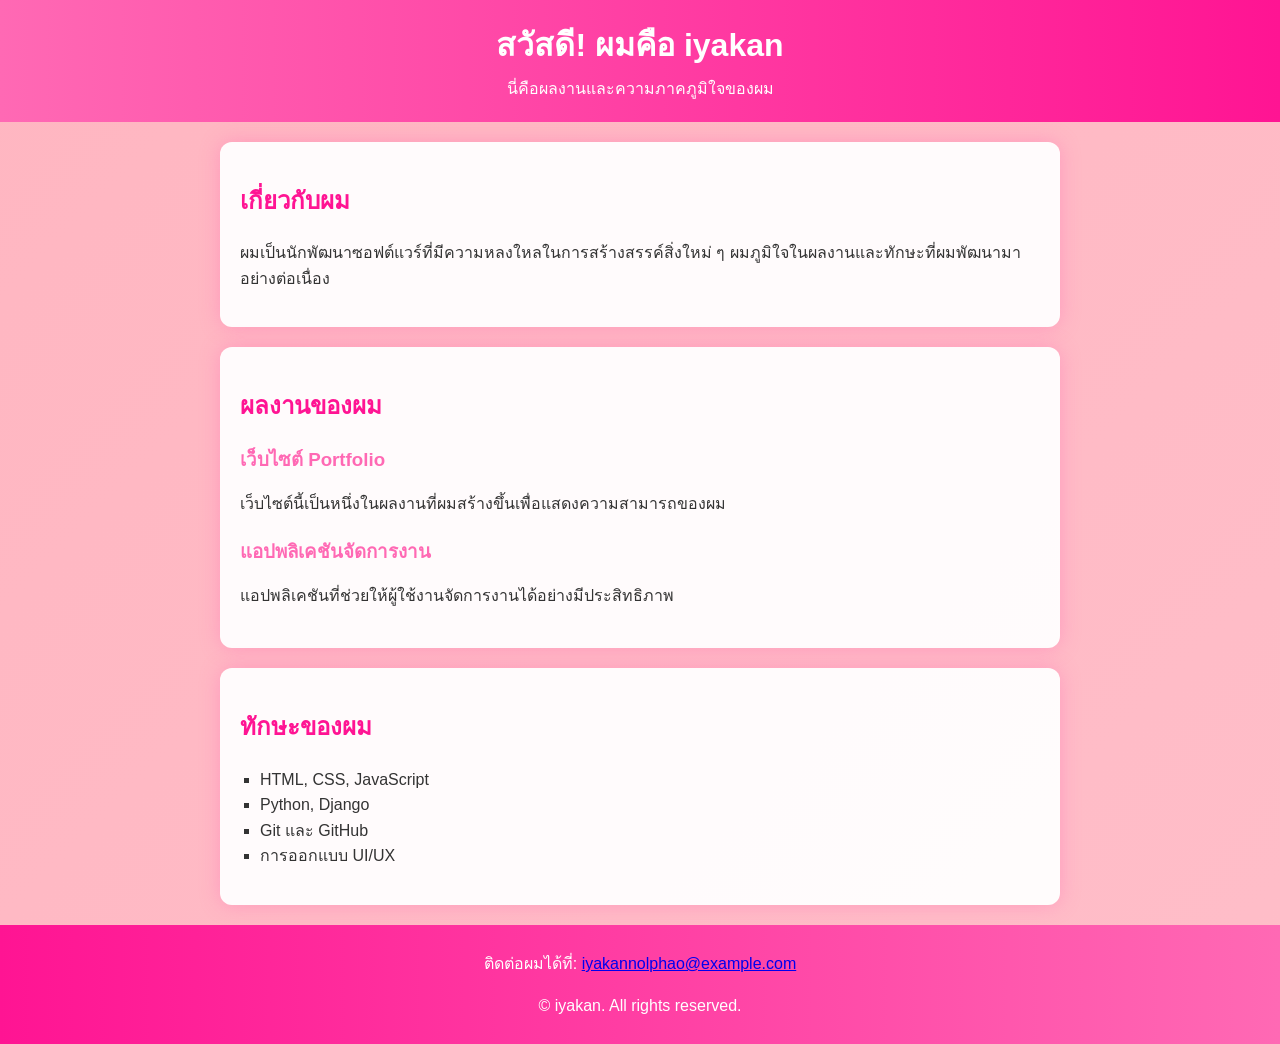
==== index.html @ c4be0c0a "index.html" ====
<!DOCTYPE html>
<html lang="th">
<head>
    <meta charset="UTF-8">
    <meta name="viewport" content="width=device-width, initial-scale=1.0">
    <meta name="description" content="เว็บไซต์แสดงผลงานและทักษะของ iyakan">
    <title>ความภาคภูมิใจของ iyakan</title>
    <link rel="stylesheet" href="style.css">
</head>
<body>
    <!-- ส่วนหัวของเว็บ -->
    <header>
        <h1>สวัสดี! ผมคือ iyakan</h1>
        <p>นี่คือผลงานและความภาคภูมิใจของผม</p>
    </header>
    
    <!-- ส่วนเกี่ยวกับตัวเอง -->
    <section id="about">
        <h2>เกี่ยวกับผม</h2>
        <p>ผมเป็นนักพัฒนาซอฟต์แวร์ที่มีความหลงใหลในการสร้างสรรค์สิ่งใหม่ ๆ ผมภูมิใจในผลงานและทักษะที่ผมพัฒนามาอย่างต่อเนื่อง</p>
    </section>
    
    <!-- ส่วนแสดงผลงาน -->
    <section id="projects">
        <h2>ผลงานของผม</h2>
        <div class="project">
            <h3>เว็บไซต์ Portfolio</h3>
            <p>เว็บไซต์นี้เป็นหนึ่งในผลงานที่ผมสร้างขึ้นเพื่อแสดงความสามารถของผม</p>
        </div>
        <div class="project">
            <h3>แอปพลิเคชันจัดการงาน</h3>
            <p>แอปพลิเคชันที่ช่วยให้ผู้ใช้งานจัดการงานได้อย่างมีประสิทธิภาพ</p>
        </div>
    </section>
    
    <!-- ส่วนแสดงทักษะ -->
    <section id="skills">
        <h2>ทักษะของผม</h2>
        <ul>
            <li>HTML, CSS, JavaScript</li>
            <li>Python, Django</li>
            <li>Git และ GitHub</li>
            <li>การออกแบบ UI/UX</li>
        </ul>
    </section>
    
    <!-- ส่วนติดต่อและลิขสิทธิ์ -->
    <footer>
        <p>ติดต่อผมได้ที่: <a 
href="mailto:iyakannolphao@example.com">iyakannolphao@example.com</a></p>
        <p>&copy; <span id="year"></span> iyakan. All rights reserved.</p>
    </footer>

    <!-- ลิงก์ไปยัง JavaScript -->
  <script src="script.js"></script>
</body>
</html>
---- style.css ----
body {
    font-family: Arial, sans-serif;
    line-height: 1.6;
    margin: 0;
    padding: 0;
    background: linear-gradient(-45deg, #ff9ecf, #ff69b4, #ffc0cb, #ffb6c1);
    background-size: 400% 400%;
    animation: bgMove 8s ease infinite;
    color: #333;
}
/* พื้นหลังเคลื่อนไหว */
@keyframes bgMove {
    0% { background-position: 0% 50%; }
    50% { background-position: 100% 50%; }
    100% { background-position: 0% 50%; }
}
header {
    background: linear-gradient(90deg, #ff69b4, #ff1493);
    color: white;
    padding: 20px 0;
    text-align: center;
    animation: fadeDown 1s ease;
}
header h1 {
    margin: 0;
}
header p {
    margin: 5px 0 0;
}
section {
    padding: 20px;
    margin: 20px auto;
    max-width: 800px;
    background: rgba(255, 255, 255, 0.95);
    border-radius: 12px;
    box-shadow: 0 0 20px rgba(255, 105, 180, 0.4);
    animation: fadeUp 1s ease;
    transition: all 0.3s ease;
}
section:hover {
    transform: scale(1.03);
    box-shadow: 0 0 30px rgba(255, 20, 147, 0.6);
}
h2 {
    color: #ff1493;
}
.project {
    margin-bottom: 20px;
}
.project h3 {
    margin: 0 0 10px;
    color: #ff69b4;
}
ul {
    list-style-type: square;
    padding-left: 20px;
}
footer {
    text-align: center;
    padding: 10px 0;
    background: linear-gradient(90deg, #ff1493, #ff69b4);
    color: white;
    margin-top: 20px;
}
/* Animation */
@keyframes fadeUp {
    from {
        opacity: 0;
        transform: translateY(30px);
    }
    to {
        opacity: 1;
        transform: translateY(0);
    }
}

@keyframes fadeDown {
    from {
        opacity: 0;
        transform: translateY(-30px);
    }
    to {
        opacity: 1;
        transform: translateY(0);
    }
}
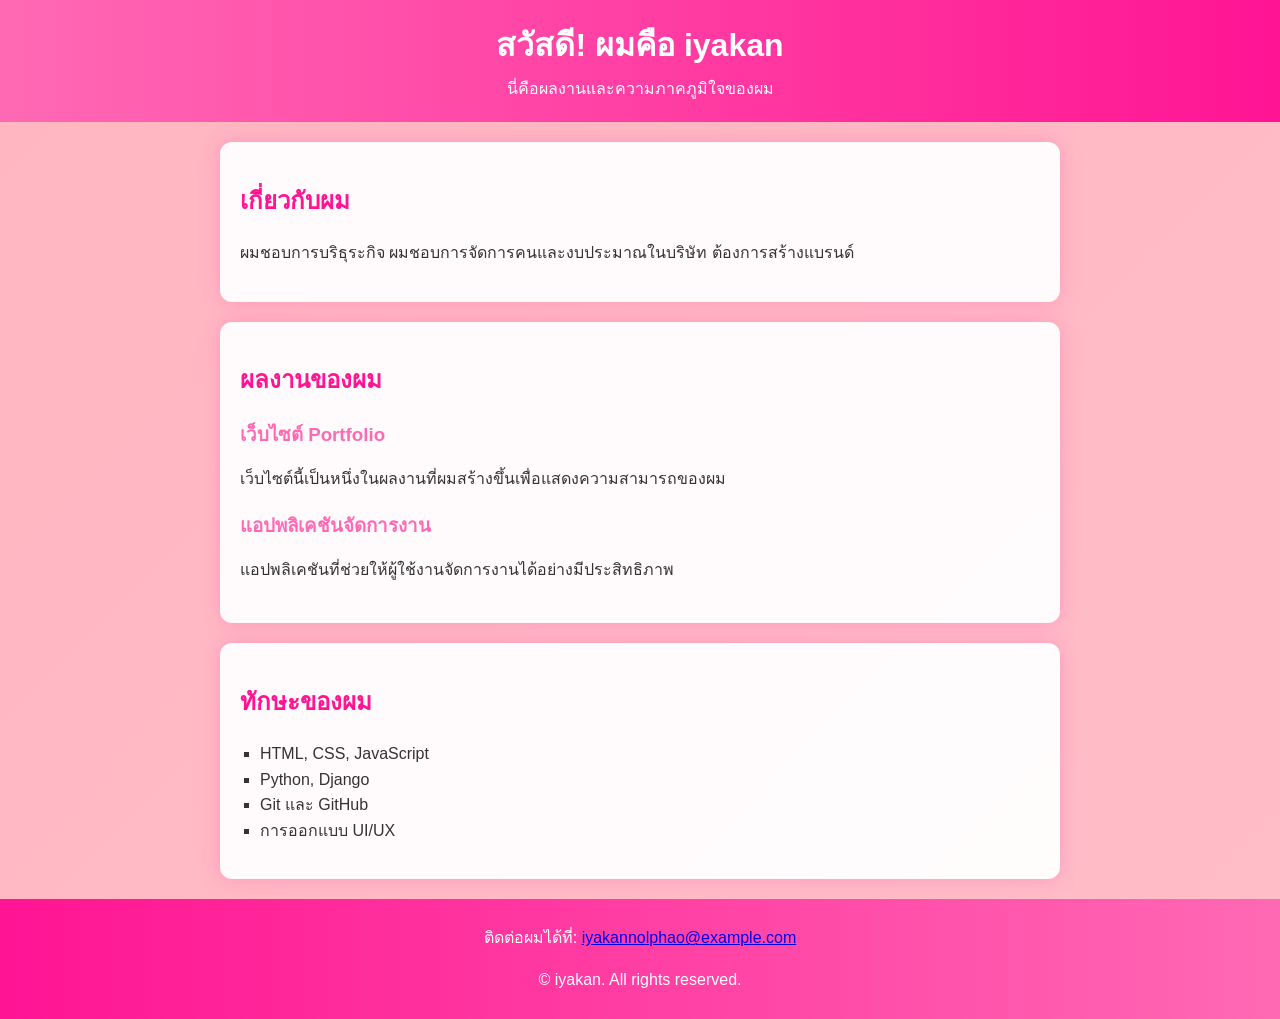
==== commit c98fc45b: "index.html" ====
--- a/index.html
+++ b/index.html
@@ -17,7 +17,7 @@
     <!-- ส่วนเกี่ยวกับตัวเอง -->
     <section id="about">
         <h2>เกี่ยวกับผม</h2>
-        <p>ผมเป็นนักพัฒนาซอฟต์แวร์ที่มีความหลงใหลในการสร้างสรรค์สิ่งใหม่ ๆ ผมภูมิใจในผลงานและทักษะที่ผมพัฒนามาอย่างต่อเนื่อง</p>
+        <p>ผมชอบการบริธุระกิจ ผมชอบการจัดการคนและงบประมาณในบริษัท ต้องการสร้างแบรนด์</p>
     </section>
     
     <!-- ส่วนแสดงผลงาน -->
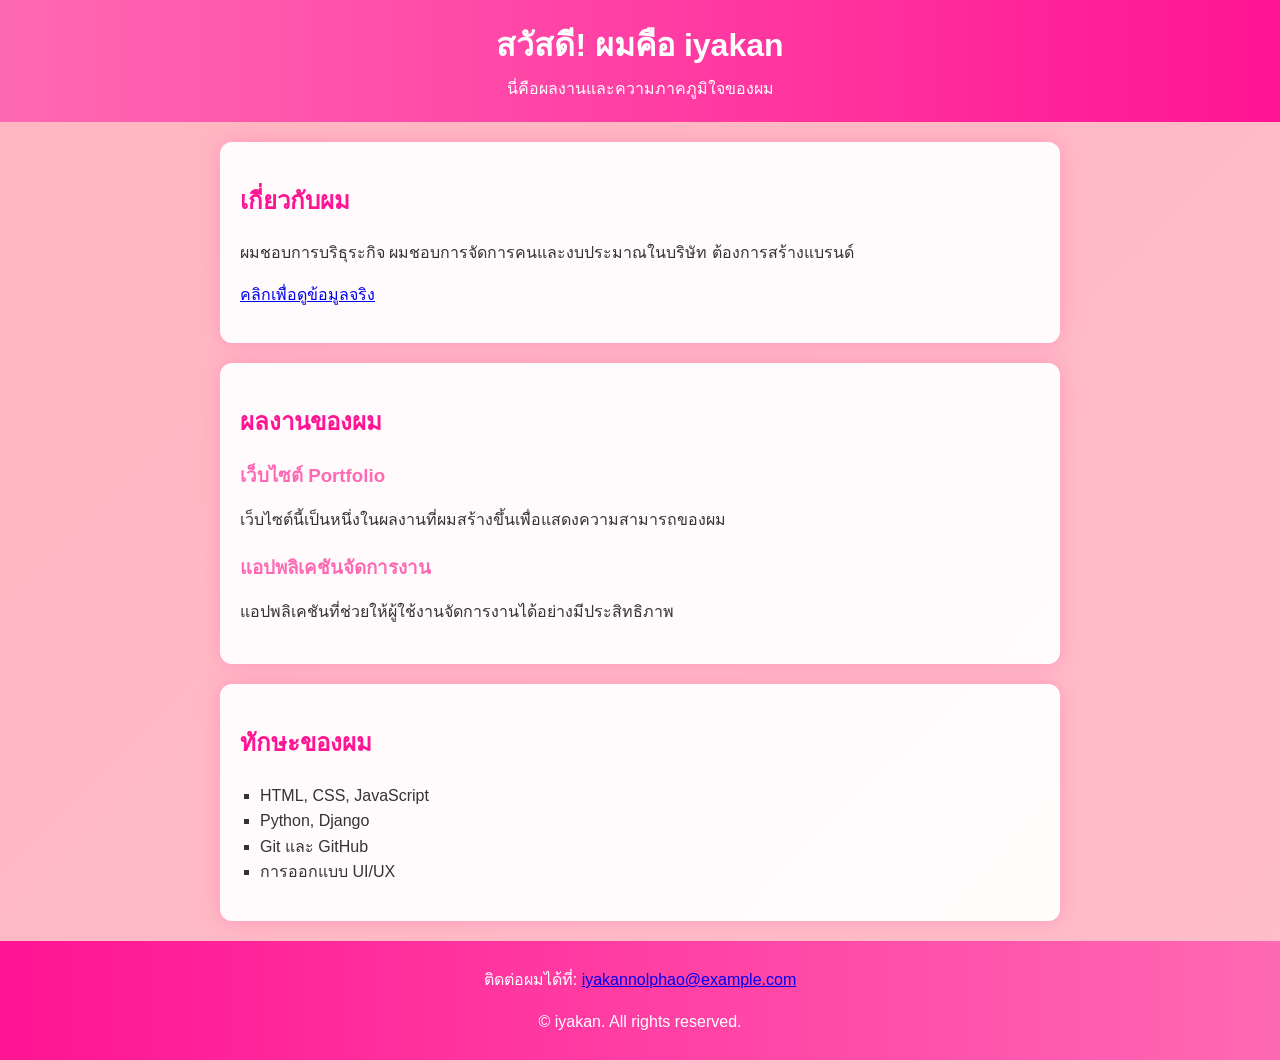
==== commit f8f0f704: "index.html" ====
--- a/index.html
+++ b/index.html
@@ -18,7 +18,8 @@
     <section id="about">
         <h2>เกี่ยวกับผม</h2>
         <p>ผมชอบการบริธุระกิจ ผมชอบการจัดการคนและงบประมาณในบริษัท ต้องการสร้างแบรนด์</p>
-    </section>
+        <p><a href="about-me.html" target="_blank">คลิกเพื่อดูข้อมูลจริง</a></p>
+</section>
     
     <!-- ส่วนแสดงผลงาน -->
     <section id="projects">
--- a/style.css
+++ b/style.css
@@ -84,3 +84,17 @@
         transform: translateY(0);
     }
 }
+.info-link {
+    display: inline-block;
+    padding: 10px 20px;
+    background-color: #007bff; /* สีน้ำเงิน */
+    color: white;
+    text-decoration: none; /* ลบเส้นใต้ */
+    border-radius: 5px; /* ทำมุมมน */
+    font-weight: bold;
+    transition: background 0.3s;
+}
+
+.info-link:hover {
+    background-color: #0056b3; /* สีจะเข้มขึ้นเมื่อเอาเมาส์ไปชี้ */
+}
